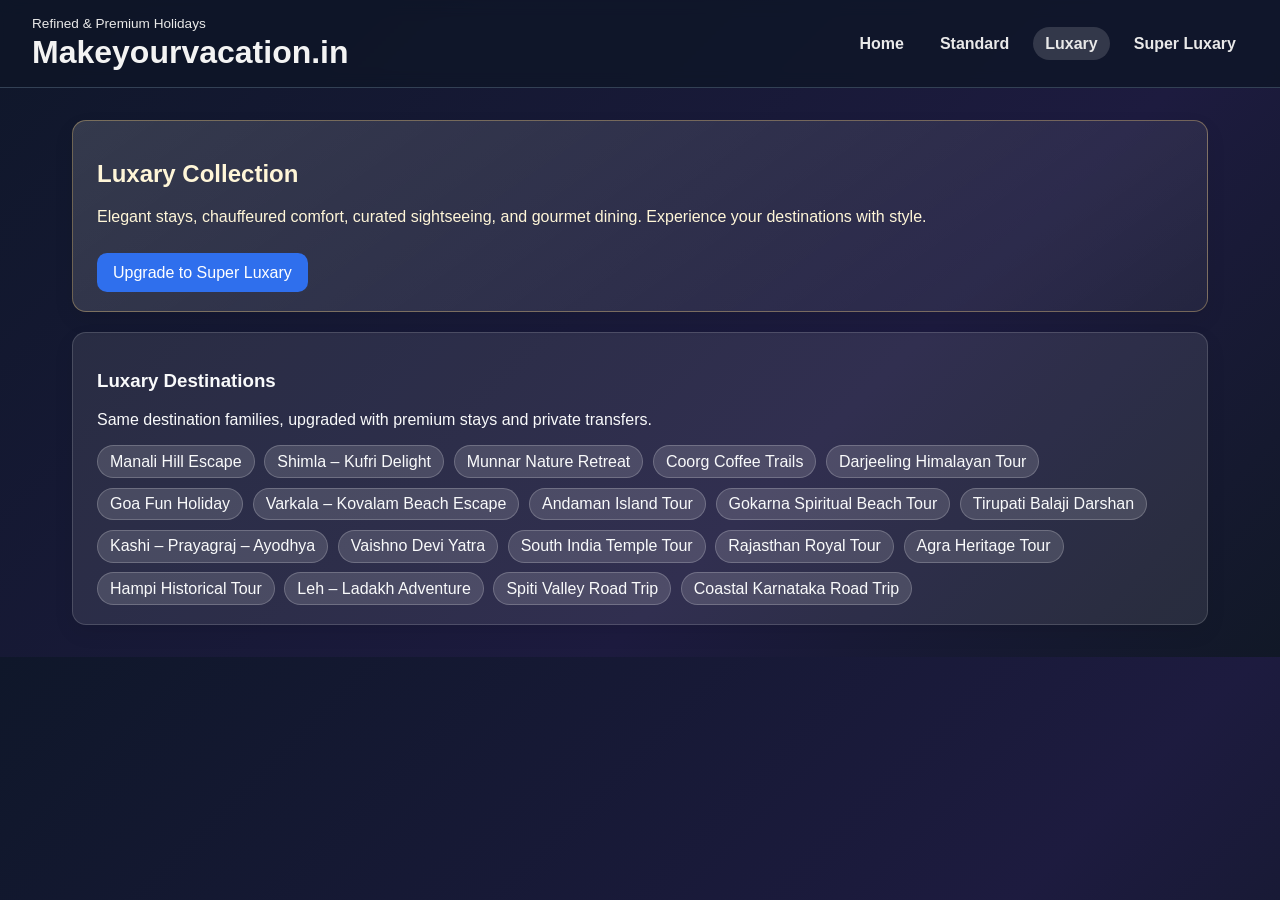
==== luxury.html @ 23b88219 "Build Makeyourvacation.in multi-tier travel website" ====
<!DOCTYPE html>
<html lang="en">
  <head>
    <meta charset="UTF-8" />
    <meta name="viewport" content="width=device-width, initial-scale=1.0" />
    <title>Makeyourvacation.in | Luxary Packages</title>
    <link rel="stylesheet" href="styles.css" />
  </head>
  <body class="luxury-theme">
    <header class="site-header">
      <div>
        <p class="brand-tag">Refined & Premium Holidays</p>
        <h1>Makeyourvacation.in</h1>
      </div>
      <nav>
        <a href="index.html">Home</a>
        <a href="standard.html">Standard</a>
        <a href="luxury.html" class="active">Luxary</a>
        <a href="super-luxury.html">Super Luxary</a>
      </nav>
    </header>

    <main class="content-wrapper">
      <section class="intro-card glossy">
        <h2>Luxary Collection</h2>
        <p>
          Elegant stays, chauffeured comfort, curated sightseeing, and gourmet dining.
          Experience your destinations with style.
        </p>
        <a class="primary-btn" href="super-luxury.html">Upgrade to Super Luxary</a>
      </section>
      <section class="packages-section">
        <h3>Luxary Destinations</h3>
        <p class="page-note">Same destination families, upgraded with premium stays and private transfers.</p>
        <div class="pill-grid">
          <span>Manali Hill Escape</span><span>Shimla – Kufri Delight</span><span>Munnar Nature Retreat</span>
          <span>Coorg Coffee Trails</span><span>Darjeeling Himalayan Tour</span><span>Goa Fun Holiday</span>
          <span>Varkala – Kovalam Beach Escape</span><span>Andaman Island Tour</span><span>Gokarna Spiritual Beach Tour</span>
          <span>Tirupati Balaji Darshan</span><span>Kashi – Prayagraj – Ayodhya</span><span>Vaishno Devi Yatra</span>
          <span>South India Temple Tour</span><span>Rajasthan Royal Tour</span><span>Agra Heritage Tour</span>
          <span>Hampi Historical Tour</span><span>Leh – Ladakh Adventure</span><span>Spiti Valley Road Trip</span>
          <span>Coastal Karnataka Road Trip</span>
        </div>
      </section>
    </main>
  </body>
</html>
---- styles.css ----
:root {
  --bg: #f5f6fb;
  --text: #222;
  --card: #ffffff;
  --accent: #2f6fed;
}

* {
  box-sizing: border-box;
}

body {
  margin: 0;
  font-family: "Segoe UI", Arial, sans-serif;
  background: var(--bg);
  color: var(--text);
}

.site-header {
  display: flex;
  justify-content: space-between;
  align-items: center;
  padding: 1rem 2rem;
  background: rgba(255, 255, 255, 0.9);
  backdrop-filter: blur(8px);
  border-bottom: 1px solid #ddd;
}

.brand-tag {
  margin: 0;
  font-size: 0.85rem;
  color: #555;
}

.site-header h1 {
  margin: 0.2rem 0 0;
}

nav {
  display: flex;
  flex-wrap: wrap;
  gap: 0.75rem;
}

nav a {
  text-decoration: none;
  color: #293241;
  font-weight: 600;
  padding: 0.45rem 0.75rem;
  border-radius: 20px;
}

nav a.active,
nav a:hover {
  background: #e5ecff;
}

.hero {
  min-height: calc(100vh - 140px);
  display: grid;
  place-items: center;
  padding: 2rem;
}

.hero-content {
  max-width: 1000px;
  text-align: center;
}

.tier-grid {
  margin-top: 2rem;
  display: grid;
  grid-template-columns: repeat(auto-fit, minmax(220px, 1fr));
  gap: 1rem;
}

.tier-card {
  text-decoration: none;
  background: var(--card);
  border-radius: 16px;
  padding: 1.5rem;
  box-shadow: 0 8px 18px rgba(0, 0, 0, 0.08);
  color: var(--text);
  transition: transform 0.2s ease;
}

.tier-card:hover {
  transform: translateY(-4px);
}

.tier-card.standard {
  border-top: 4px solid #3f8f3f;
}

.tier-card.luxury {
  border-top: 4px solid #a17a03;
}

.tier-card.super-luxury {
  border-top: 4px solid #7a2bd6;
}

.note {
  margin-top: 1rem;
  color: #555;
}

.content-wrapper {
  padding: 2rem;
  max-width: 1200px;
  margin: 0 auto;
}

.intro-card,
.packages-section,
article {
  background: var(--card);
  padding: 1.2rem 1.5rem;
  border-radius: 14px;
  box-shadow: 0 8px 20px rgba(0, 0, 0, 0.08);
}

.primary-btn {
  margin-top: 0.7rem;
  background: var(--accent);
  color: white;
  border: none;
  border-radius: 10px;
  padding: 0.65rem 1rem;
  text-decoration: none;
  display: inline-block;
  cursor: pointer;
}

.packages-section {
  margin-top: 1.2rem;
}

.category-grid {
  display: grid;
  gap: 1rem;
}

.category-grid ul {
  padding-left: 1rem;
  margin: 0;
  line-height: 1.6;
}

.ai-modal {
  position: fixed;
  inset: 0;
  background: rgba(0, 0, 0, 0.55);
  display: none;
  align-items: center;
  justify-content: center;
  padding: 1rem;
}

.ai-modal.open {
  display: flex;
}

.ai-box {
  width: min(560px, 100%);
  background: white;
  border-radius: 14px;
  overflow: hidden;
}

.ai-header {
  display: flex;
  justify-content: space-between;
  align-items: center;
  background: #eef3ff;
  padding: 0.5rem 0.8rem;
}

.ai-header button {
  font-size: 1.3rem;
  border: none;
  background: transparent;
  cursor: pointer;
}

.ai-prompt {
  margin: 0.75rem;
}

.chat-log {
  padding: 0.75rem;
  max-height: 250px;
  overflow-y: auto;
}

.msg {
  margin-bottom: 0.65rem;
  padding: 0.6rem;
  border-radius: 10px;
}

.msg.user {
  background: #e8f9eb;
}

.msg.ai {
  background: #eef2ff;
}

.chat-form {
  display: flex;
  border-top: 1px solid #ddd;
}

.chat-form input {
  flex: 1;
  border: none;
  padding: 0.75rem;
}

.chat-form button {
  border: none;
  background: var(--accent);
  color: white;
  padding: 0 1rem;
}

.luxury-theme,
.super-luxury-theme {
  background: linear-gradient(135deg, #0f172a, #1d1b3f 65%, #111827);
  color: #f3f3f3;
}

.luxury-theme .site-header,
.super-luxury-theme .site-header {
  background: rgba(14, 22, 39, 0.8);
  border-bottom-color: #334155;
}

.luxury-theme nav a,
.super-luxury-theme nav a,
.luxury-theme .brand-tag,
.super-luxury-theme .brand-tag {
  color: #e9e9e9;
}

.luxury-theme nav a.active,
.super-luxury-theme nav a.active,
.luxury-theme nav a:hover,
.super-luxury-theme nav a:hover {
  background: rgba(255, 255, 255, 0.15);
}

.glossy {
  border: 1px solid rgba(255, 215, 128, 0.35);
  background: linear-gradient(145deg, rgba(255, 255, 255, 0.15), rgba(255, 255, 255, 0.05));
  color: #fff6d8;
}

.elite {
  border: 1px solid rgba(183, 131, 255, 0.45);
  background: linear-gradient(145deg, rgba(138, 86, 255, 0.2), rgba(29, 23, 53, 0.25));
  color: #efe8ff;
}

.luxury-theme .packages-section,
.super-luxury-theme .packages-section,
.super-luxury-theme article {
  background: rgba(255, 255, 255, 0.09);
  color: #f9fafb;
  border: 1px solid rgba(255, 255, 255, 0.15);
}

.pill-grid {
  display: flex;
  flex-wrap: wrap;
  gap: 0.6rem;
}

.pill-grid span {
  background: rgba(255, 255, 255, 0.14);
  border: 1px solid rgba(255, 255, 255, 0.2);
  border-radius: 999px;
  padding: 0.4rem 0.75rem;
}

.experience-grid {
  display: grid;
  gap: 1rem;
}

footer {
  text-align: center;
  padding: 1.1rem;
  color: #666;
}
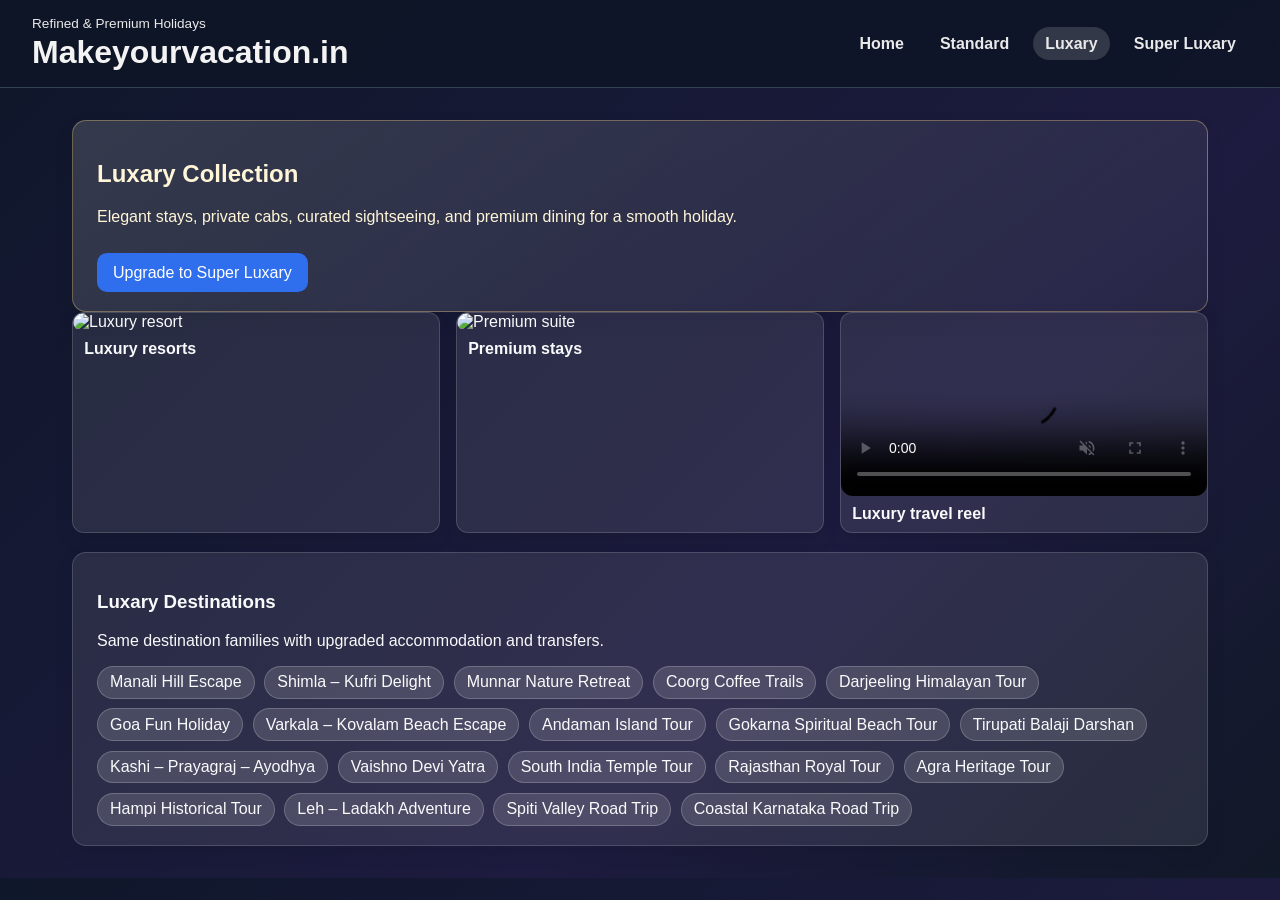
==== commit 9bdabc7a: "Enhance travel site with rich media and detailed AI itineraries" ====
--- a/luxury.html
+++ b/luxury.html
@@ -24,14 +24,31 @@
       <section class="intro-card glossy">
         <h2>Luxary Collection</h2>
         <p>
-          Elegant stays, chauffeured comfort, curated sightseeing, and gourmet dining.
-          Experience your destinations with style.
+          Elegant stays, private cabs, curated sightseeing, and premium dining for a smooth holiday.
         </p>
         <a class="primary-btn" href="super-luxury.html">Upgrade to Super Luxary</a>
       </section>
+
+      <section class="media-grid media-lux">
+        <figure>
+          <img src="https://images.unsplash.com/photo-1566073771259-6a8506099945?auto=format&fit=crop&w=1200&q=80" alt="Luxury resort" />
+          <figcaption>Luxury resorts</figcaption>
+        </figure>
+        <figure>
+          <img src="https://images.unsplash.com/photo-1522708323590-d24dbb6b0267?auto=format&fit=crop&w=1200&q=80" alt="Premium suite" />
+          <figcaption>Premium stays</figcaption>
+        </figure>
+        <figure>
+          <video controls muted loop preload="metadata" poster="https://images.unsplash.com/photo-1540541338287-41700207dee6?auto=format&fit=crop&w=1200&q=80">
+            <source src="https://cdn.pixabay.com/video/2017/11/13/12884-242214258_tiny.mp4" type="video/mp4" />
+          </video>
+          <figcaption>Luxury travel reel</figcaption>
+        </figure>
+      </section>
+
       <section class="packages-section">
         <h3>Luxary Destinations</h3>
-        <p class="page-note">Same destination families, upgraded with premium stays and private transfers.</p>
+        <p class="page-note">Same destination families with upgraded accommodation and transfers.</p>
         <div class="pill-grid">
           <span>Manali Hill Escape</span><span>Shimla – Kufri Delight</span><span>Munnar Nature Retreat</span>
           <span>Coorg Coffee Trails</span><span>Darjeeling Himalayan Tour</span><span>Goa Fun Holiday</span>
@@ -43,5 +60,6 @@
         </div>
       </section>
     </main>
+    <script src="script.js"></script>
   </body>
 </html>
--- a/styles.css
+++ b/styles.css
@@ -5,9 +5,7 @@
   --accent: #2f6fed;
 }
 
-* {
-  box-sizing: border-box;
-}
+* { box-sizing: border-box; }
 
 body {
   margin: 0;
@@ -21,26 +19,18 @@
   justify-content: space-between;
   align-items: center;
   padding: 1rem 2rem;
-  background: rgba(255, 255, 255, 0.9);
+  background: rgba(255, 255, 255, 0.92);
   backdrop-filter: blur(8px);
   border-bottom: 1px solid #ddd;
-}
-
-.brand-tag {
-  margin: 0;
-  font-size: 0.85rem;
-  color: #555;
-}
-
-.site-header h1 {
-  margin: 0.2rem 0 0;
-}
-
-nav {
-  display: flex;
-  flex-wrap: wrap;
-  gap: 0.75rem;
-}
+  position: sticky;
+  top: 0;
+  z-index: 4;
+}
+
+.brand-tag { margin: 0; font-size: 0.85rem; color: #555; }
+.site-header h1 { margin: 0.2rem 0 0; }
+
+nav { display: flex; flex-wrap: wrap; gap: 0.75rem; }
 
 nav a {
   text-decoration: none;
@@ -50,70 +40,61 @@
   border-radius: 20px;
 }
 
-nav a.active,
-nav a:hover {
-  background: #e5ecff;
-}
+nav a.active, nav a:hover { background: #e5ecff; }
 
 .hero {
-  min-height: calc(100vh - 140px);
+  min-height: calc(100vh - 120px);
   display: grid;
   place-items: center;
   padding: 2rem;
+  position: relative;
+}
+
+.dynamic-hero {
+  background-size: cover;
+  background-position: center;
+  transition: background-image 0.8s ease-in-out;
+}
+
+.hero-overlay {
+  position: absolute;
+  inset: 0;
+  background: linear-gradient(to bottom right, rgba(11, 19, 35, 0.3), rgba(11, 19, 35, 0.5));
 }
 
 .hero-content {
   max-width: 1000px;
   text-align: center;
+  position: relative;
+  z-index: 2;
+  color: #fff;
 }
 
 .tier-grid {
   margin-top: 2rem;
   display: grid;
-  grid-template-columns: repeat(auto-fit, minmax(220px, 1fr));
+  grid-template-columns: repeat(auto-fit, minmax(230px, 1fr));
   gap: 1rem;
 }
 
 .tier-card {
   text-decoration: none;
-  background: var(--card);
+  background: rgba(255,255,255,0.93);
   border-radius: 16px;
   padding: 1.5rem;
-  box-shadow: 0 8px 18px rgba(0, 0, 0, 0.08);
+  box-shadow: 0 8px 18px rgba(0, 0, 0, 0.15);
   color: var(--text);
   transition: transform 0.2s ease;
 }
 
-.tier-card:hover {
-  transform: translateY(-4px);
-}
-
-.tier-card.standard {
-  border-top: 4px solid #3f8f3f;
-}
-
-.tier-card.luxury {
-  border-top: 4px solid #a17a03;
-}
-
-.tier-card.super-luxury {
-  border-top: 4px solid #7a2bd6;
-}
-
-.note {
-  margin-top: 1rem;
-  color: #555;
-}
-
-.content-wrapper {
-  padding: 2rem;
-  max-width: 1200px;
-  margin: 0 auto;
-}
-
-.intro-card,
-.packages-section,
-article {
+.tier-card:hover { transform: translateY(-4px); }
+.tier-card.standard { border-top: 4px solid #3f8f3f; }
+.tier-card.luxury { border-top: 4px solid #a17a03; }
+.tier-card.super-luxury { border-top: 4px solid #7a2bd6; }
+
+.content-wrapper { padding: 2rem; max-width: 1200px; margin: 0 auto; }
+
+.intro-card, .packages-section, article {
   background: var(--card);
   padding: 1.2rem 1.5rem;
   border-radius: 14px;
@@ -132,20 +113,39 @@
   cursor: pointer;
 }
 
-.packages-section {
-  margin-top: 1.2rem;
-}
-
-.category-grid {
+.visual-banner img,
+.media-grid img,
+.media-grid video {
+  width: 100%;
+  border-radius: 12px;
+  display: block;
+}
+
+.visual-banner { margin-top: 1rem; }
+.media-strip h3 { margin-bottom: 0.75rem; }
+
+.media-grid {
   display: grid;
+  grid-template-columns: repeat(auto-fit, minmax(220px, 1fr));
   gap: 1rem;
 }
 
-.category-grid ul {
-  padding-left: 1rem;
+.media-grid figure {
   margin: 0;
-  line-height: 1.6;
-}
+  background: #fff;
+  border-radius: 12px;
+  overflow: hidden;
+  box-shadow: 0 8px 20px rgba(0,0,0,0.08);
+}
+
+.media-grid figcaption {
+  padding: 0.55rem 0.7rem;
+  font-weight: 600;
+}
+
+.packages-section { margin-top: 1.2rem; }
+.category-grid { display: grid; gap: 1rem; }
+.category-grid ul { padding-left: 1rem; margin: 0; line-height: 1.6; }
 
 .ai-modal {
   position: fixed;
@@ -155,14 +155,13 @@
   align-items: center;
   justify-content: center;
   padding: 1rem;
-}
-
-.ai-modal.open {
-  display: flex;
-}
+  z-index: 99;
+}
+
+.ai-modal.open { display: flex; }
 
 .ai-box {
-  width: min(560px, 100%);
+  width: min(670px, 100%);
   background: white;
   border-radius: 14px;
   overflow: hidden;
@@ -176,80 +175,40 @@
   padding: 0.5rem 0.8rem;
 }
 
-.ai-header button {
-  font-size: 1.3rem;
-  border: none;
-  background: transparent;
-  cursor: pointer;
-}
-
-.ai-prompt {
-  margin: 0.75rem;
-}
-
-.chat-log {
-  padding: 0.75rem;
-  max-height: 250px;
-  overflow-y: auto;
-}
+.ai-header button { font-size: 1.3rem; border: none; background: transparent; cursor: pointer; }
+.ai-prompt { margin: 0.75rem; }
+.chat-log { padding: 0.75rem; max-height: 350px; overflow-y: auto; }
 
 .msg {
   margin-bottom: 0.65rem;
   padding: 0.6rem;
   border-radius: 10px;
-}
-
-.msg.user {
-  background: #e8f9eb;
-}
-
-.msg.ai {
-  background: #eef2ff;
-}
-
-.chat-form {
-  display: flex;
-  border-top: 1px solid #ddd;
-}
-
-.chat-form input {
-  flex: 1;
-  border: none;
-  padding: 0.75rem;
-}
-
-.chat-form button {
-  border: none;
-  background: var(--accent);
-  color: white;
-  padding: 0 1rem;
-}
-
-.luxury-theme,
-.super-luxury-theme {
+  line-height: 1.45;
+  white-space: pre-wrap;
+}
+
+.msg.user { background: #e8f9eb; }
+.msg.ai { background: #eef2ff; }
+
+.chat-form { display: flex; border-top: 1px solid #ddd; }
+.chat-form input { flex: 1; border: none; padding: 0.75rem; }
+.chat-form button { border: none; background: var(--accent); color: white; padding: 0 1rem; }
+
+.luxury-theme, .super-luxury-theme {
   background: linear-gradient(135deg, #0f172a, #1d1b3f 65%, #111827);
   color: #f3f3f3;
 }
 
-.luxury-theme .site-header,
-.super-luxury-theme .site-header {
-  background: rgba(14, 22, 39, 0.8);
+.luxury-theme .site-header, .super-luxury-theme .site-header {
+  background: rgba(14, 22, 39, 0.86);
   border-bottom-color: #334155;
 }
 
-.luxury-theme nav a,
-.super-luxury-theme nav a,
-.luxury-theme .brand-tag,
-.super-luxury-theme .brand-tag {
-  color: #e9e9e9;
-}
-
-.luxury-theme nav a.active,
-.super-luxury-theme nav a.active,
-.luxury-theme nav a:hover,
-.super-luxury-theme nav a:hover {
-  background: rgba(255, 255, 255, 0.15);
-}
+.luxury-theme nav a, .super-luxury-theme nav a,
+.luxury-theme .brand-tag, .super-luxury-theme .brand-tag { color: #e9e9e9; }
+
+.luxury-theme nav a.active, .super-luxury-theme nav a.active,
+.luxury-theme nav a:hover, .super-luxury-theme nav a:hover { background: rgba(255, 255, 255, 0.15); }
 
 .glossy {
   border: 1px solid rgba(255, 215, 128, 0.35);
@@ -265,18 +224,15 @@
 
 .luxury-theme .packages-section,
 .super-luxury-theme .packages-section,
-.super-luxury-theme article {
+.super-luxury-theme article,
+.luxury-theme .media-grid figure,
+.super-luxury-theme .media-grid figure {
   background: rgba(255, 255, 255, 0.09);
   color: #f9fafb;
   border: 1px solid rgba(255, 255, 255, 0.15);
 }
 
-.pill-grid {
-  display: flex;
-  flex-wrap: wrap;
-  gap: 0.6rem;
-}
-
+.pill-grid { display: flex; flex-wrap: wrap; gap: 0.6rem; }
 .pill-grid span {
   background: rgba(255, 255, 255, 0.14);
   border: 1px solid rgba(255, 255, 255, 0.2);
@@ -284,13 +240,11 @@
   padding: 0.4rem 0.75rem;
 }
 
-.experience-grid {
-  display: grid;
-  gap: 1rem;
-}
-
-footer {
-  text-align: center;
-  padding: 1.1rem;
-  color: #666;
-}
+.experience-grid { display: grid; gap: 1rem; }
+
+footer { text-align: center; padding: 1.1rem; color: #666; }
+
+@media (max-width: 700px) {
+  .site-header { padding: 0.8rem 1rem; }
+  .content-wrapper { padding: 1rem; }
+}
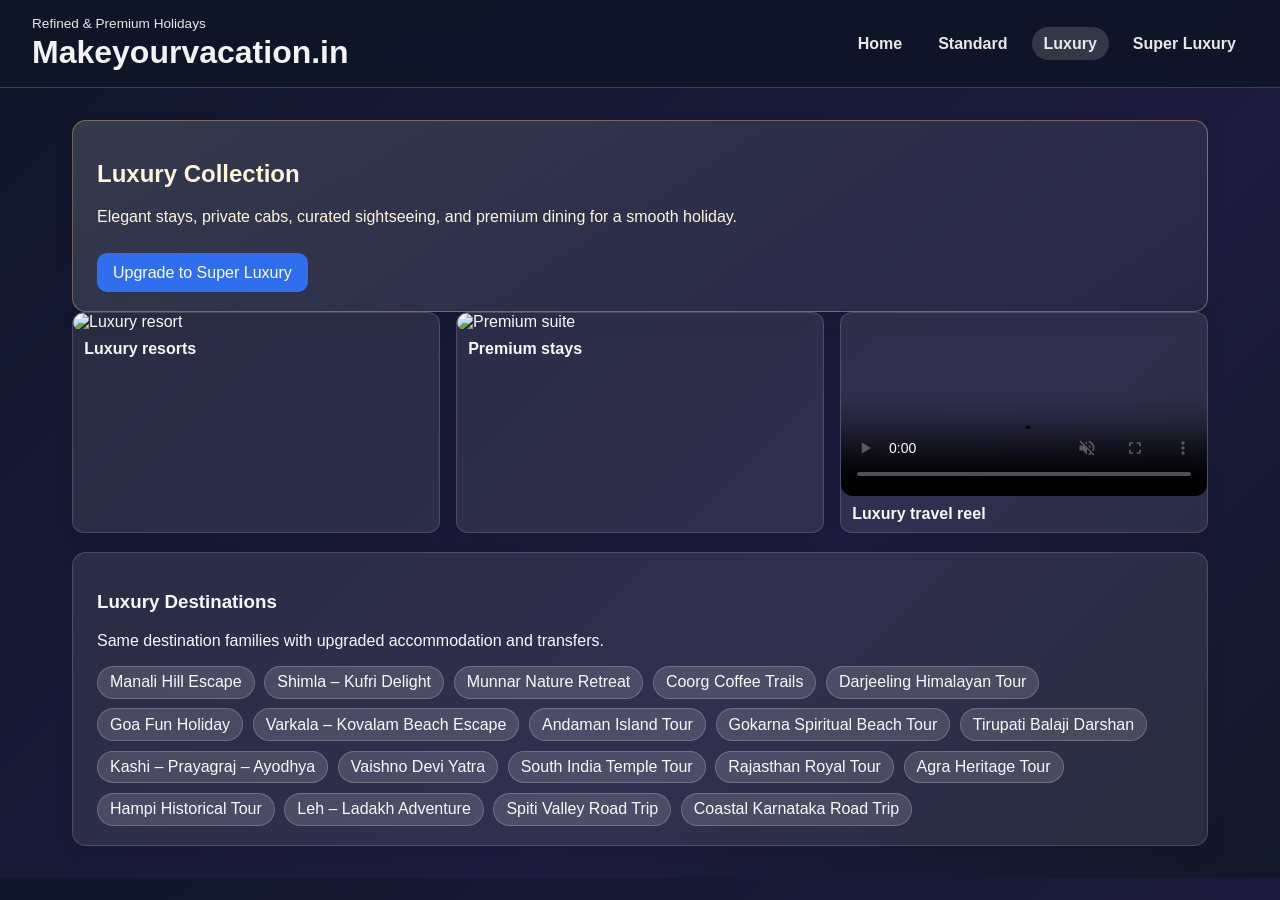
==== commit 895aac61: "Fix spelling across package tier labels and headings" ====
--- a/luxury.html
+++ b/luxury.html
@@ -3,7 +3,7 @@
   <head>
     <meta charset="UTF-8" />
     <meta name="viewport" content="width=device-width, initial-scale=1.0" />
-    <title>Makeyourvacation.in | Luxary Packages</title>
+    <title>Makeyourvacation.in | Luxury Packages</title>
     <link rel="stylesheet" href="styles.css" />
   </head>
   <body class="luxury-theme">
@@ -15,18 +15,18 @@
       <nav>
         <a href="index.html">Home</a>
         <a href="standard.html">Standard</a>
-        <a href="luxury.html" class="active">Luxary</a>
-        <a href="super-luxury.html">Super Luxary</a>
+        <a href="luxury.html" class="active">Luxury</a>
+        <a href="super-luxury.html">Super Luxury</a>
       </nav>
     </header>
 
     <main class="content-wrapper">
       <section class="intro-card glossy">
-        <h2>Luxary Collection</h2>
+        <h2>Luxury Collection</h2>
         <p>
           Elegant stays, private cabs, curated sightseeing, and premium dining for a smooth holiday.
         </p>
-        <a class="primary-btn" href="super-luxury.html">Upgrade to Super Luxary</a>
+        <a class="primary-btn" href="super-luxury.html">Upgrade to Super Luxury</a>
       </section>
 
       <section class="media-grid media-lux">
@@ -47,7 +47,7 @@
       </section>
 
       <section class="packages-section">
-        <h3>Luxary Destinations</h3>
+        <h3>Luxury Destinations</h3>
         <p class="page-note">Same destination families with upgraded accommodation and transfers.</p>
         <div class="pill-grid">
           <span>Manali Hill Escape</span><span>Shimla – Kufri Delight</span><span>Munnar Nature Retreat</span>
--- a/styles.css
+++ b/styles.css
@@ -247,4 +247,376 @@
 @media (max-width: 700px) {
   .site-header { padding: 0.8rem 1rem; }
   .content-wrapper { padding: 1rem; }
-}
+  .top-contact { align-items: flex-start; margin-left: 0; width: 100%; }
+  .book-now-float { width: 78px; height: 78px; right: 14px; bottom: 14px; }
+}
+
+
+.unique-header {
+  justify-content: flex-start;
+  gap: 1rem;
+  flex-wrap: wrap;
+}
+
+.brand-unique {
+  display: inline-flex;
+  align-items: center;
+  gap: 0.75rem;
+  text-decoration: none;
+  color: #0f172a;
+  background: linear-gradient(135deg, #e0e7ff, #dbeafe, #cffafe);
+  padding: 0.55rem 0.9rem;
+  border-radius: 999px;
+  border: 1px solid #c7d2fe;
+  box-shadow: 0 6px 18px rgba(37, 99, 235, 0.15);
+}
+
+.brand-icon {
+  width: 34px;
+  height: 34px;
+  display: grid;
+  place-items: center;
+  border-radius: 50%;
+  background: #2563eb;
+  color: #fff;
+  font-weight: 800;
+}
+
+.brand-unique strong {
+  display: block;
+  letter-spacing: 0.2px;
+}
+
+.brand-unique small {
+  display: block;
+  font-size: 0.72rem;
+  opacity: 0.85;
+}
+
+.why-choose-us {
+  margin-top: 1.2rem;
+}
+
+.why-choose-us h3 {
+  margin-bottom: 0.8rem;
+}
+
+.why-grid {
+  display: grid;
+  grid-template-columns: repeat(auto-fit, minmax(210px, 1fr));
+  gap: 0.9rem;
+}
+
+.why-grid article {
+  background: #fff;
+}
+
+.why-grid h4 {
+  margin: 0 0 0.35rem;
+  color: #111827;
+}
+
+.why-grid p {
+  margin: 0;
+  color: #334155;
+}
+
+
+.top-contact {
+  margin-left: auto;
+  display: flex;
+  flex-direction: column;
+  align-items: flex-end;
+  gap: 0.2rem;
+}
+
+.top-contact a {
+  text-decoration: none;
+  color: #0f172a;
+  font-weight: 600;
+  font-size: 0.85rem;
+}
+
+.book-now-float {
+  position: fixed;
+  right: 24px;
+  bottom: 24px;
+  width: 92px;
+  height: 92px;
+  border-radius: 50%;
+  background: radial-gradient(circle at 30% 30%, #60a5fa, #2563eb 70%, #1d4ed8);
+  color: #fff;
+  text-decoration: none;
+  display: grid;
+  place-items: center;
+  text-align: center;
+  font-weight: 800;
+  line-height: 1.1;
+  box-shadow: 0 10px 30px rgba(37, 99, 235, 0.45);
+  z-index: 100;
+  animation: floatMove 2.5s ease-in-out infinite;
+}
+
+.book-now-float span {
+  display: block;
+}
+
+@keyframes floatMove {
+  0%, 100% { transform: translateY(0) scale(1); }
+  50% { transform: translateY(-10px) scale(1.04); }
+}
+
+.top-title {
+  margin: 0;
+  font-size: 0.82rem;
+  font-weight: 800;
+  color: #1e3a8a;
+}
+
+.signin-mini {
+  display: flex;
+  gap: 0.35rem;
+  margin-top: 0.25rem;
+}
+
+.signin-mini input {
+  border: 1px solid #bfdbfe;
+  border-radius: 8px;
+  padding: 0.42rem 0.55rem;
+  min-width: 140px;
+  font-size: 0.8rem;
+}
+
+.signin-mini button {
+  border: none;
+  border-radius: 8px;
+  background: #2563eb;
+  color: #fff;
+  padding: 0.42rem 0.62rem;
+  font-size: 0.8rem;
+  font-weight: 700;
+}
+
+/* mobile-first overrides (desktop remains unchanged) */
+@media (max-width: 700px) {
+  .unique-header {
+    display: grid;
+    grid-template-columns: 1fr;
+    gap: 0.75rem;
+    align-items: stretch;
+    border-radius: 0 0 16px 16px;
+  }
+
+  .brand-unique {
+    border-radius: 14px;
+    justify-content: flex-start;
+  }
+
+  .top-contact {
+    background: #ffffff;
+    border: 1px solid #dbeafe;
+    border-radius: 12px;
+    padding: 0.55rem 0.65rem;
+    align-items: flex-start;
+    margin-left: 0;
+    width: 100%;
+  }
+
+  .top-contact a {
+    font-size: 0.78rem;
+    word-break: break-word;
+  }
+
+  .signin-mini {
+    width: 100%;
+  }
+
+  .signin-mini input {
+    flex: 1;
+    min-width: 0;
+  }
+
+  .hero {
+    min-height: auto;
+    padding: 1.2rem 0.9rem;
+  }
+
+  .hero-content h2 {
+    font-size: 1.4rem;
+    margin-bottom: 0.55rem;
+  }
+
+  .hero-content p {
+    font-size: 0.95rem;
+    line-height: 1.4;
+  }
+
+  .tier-grid {
+    grid-template-columns: 1fr;
+    gap: 0.8rem;
+  }
+
+  .tier-card {
+    border-radius: 12px;
+    padding: 1rem;
+  }
+
+  .content-wrapper {
+    padding: 0.9rem;
+  }
+
+  .why-grid {
+    grid-template-columns: 1fr;
+  }
+
+  .media-grid {
+    grid-template-columns: 1fr;
+  }
+
+  .media-grid figure {
+    border-radius: 14px;
+  }
+
+  footer {
+    padding-bottom: 4.5rem;
+    font-size: 0.9rem;
+  }
+
+  .book-now-float {
+    width: 72px;
+    height: 72px;
+    right: 12px;
+    bottom: 12px;
+    font-size: 0.85rem;
+  }
+}
+
+.contact-signin-row {
+  display: flex;
+  align-items: center;
+  gap: 0.55rem;
+}
+
+.contact-mini {
+  display: flex;
+  flex-direction: column;
+  align-items: flex-end;
+  gap: 0.2rem;
+}
+
+.contact-mini a {
+  text-decoration: none;
+  color: #0f172a;
+  font-weight: 600;
+  font-size: 0.85rem;
+}
+
+/* Enhanced mobile attractiveness */
+@media (max-width: 700px) {
+  .home-page {
+    background: radial-gradient(circle at 15% 10%, #dbeafe, transparent 38%),
+      radial-gradient(circle at 90% 20%, #ede9fe, transparent 40%),
+      linear-gradient(180deg, #f8fbff 0%, #eef6ff 38%, #f6f8ff 100%);
+  }
+
+  .top-title {
+    font-size: 0.78rem;
+  }
+
+  .contact-signin-row {
+    width: 100%;
+    display: grid;
+    grid-template-columns: 1fr;
+    gap: 0.45rem;
+  }
+
+  .contact-mini {
+    align-items: flex-start;
+    background: #f8fbff;
+    border: 1px solid #dbeafe;
+    border-radius: 10px;
+    padding: 0.4rem 0.5rem;
+  }
+
+  .contact-mini a {
+    font-size: 0.77rem;
+  }
+
+  .signin-mini {
+    background: #eff6ff;
+    border: 1px solid #bfdbfe;
+    border-radius: 10px;
+    padding: 0.32rem;
+  }
+
+  .signin-mini button {
+    box-shadow: 0 6px 14px rgba(37, 99, 235, 0.32);
+  }
+
+  .hero {
+    position: relative;
+    overflow: hidden;
+  }
+
+  .hero::before,
+  .hero::after {
+    content: "";
+    position: absolute;
+    width: 170px;
+    height: 170px;
+    border-radius: 50%;
+    filter: blur(6px);
+    z-index: 1;
+    animation: orbitBlob 9s ease-in-out infinite;
+  }
+
+  .hero::before {
+    background: rgba(96, 165, 250, 0.38);
+    top: -45px;
+    right: -45px;
+  }
+
+  .hero::after {
+    background: rgba(167, 139, 250, 0.32);
+    bottom: -55px;
+    left: -55px;
+    animation-delay: 1.6s;
+  }
+
+  .hero-overlay {
+    background: linear-gradient(to bottom, rgba(15, 23, 42, 0.35), rgba(30, 41, 59, 0.56));
+  }
+
+  .hero-content {
+    background: rgba(255, 255, 255, 0.08);
+    border: 1px solid rgba(255, 255, 255, 0.32);
+    border-radius: 16px;
+    padding: 0.9rem;
+    backdrop-filter: blur(5px);
+  }
+
+  .tier-card {
+    box-shadow: 0 10px 24px rgba(15, 23, 42, 0.23);
+    border: 1px solid rgba(255, 255, 255, 0.65);
+    animation: cardPop 0.55s ease both;
+  }
+
+  .tier-card:nth-child(2) { animation-delay: 0.1s; }
+  .tier-card:nth-child(3) { animation-delay: 0.2s; }
+
+  .why-grid article,
+  .media-grid figure {
+    border: 1px solid #dbeafe;
+    box-shadow: 0 8px 20px rgba(37, 99, 235, 0.12);
+  }
+}
+
+@keyframes orbitBlob {
+  0%, 100% { transform: translate(0, 0) scale(1); }
+  50% { transform: translate(12px, -10px) scale(1.08); }
+}
+
+@keyframes cardPop {
+  from { transform: translateY(8px); opacity: 0; }
+  to { transform: translateY(0); opacity: 1; }
+}
